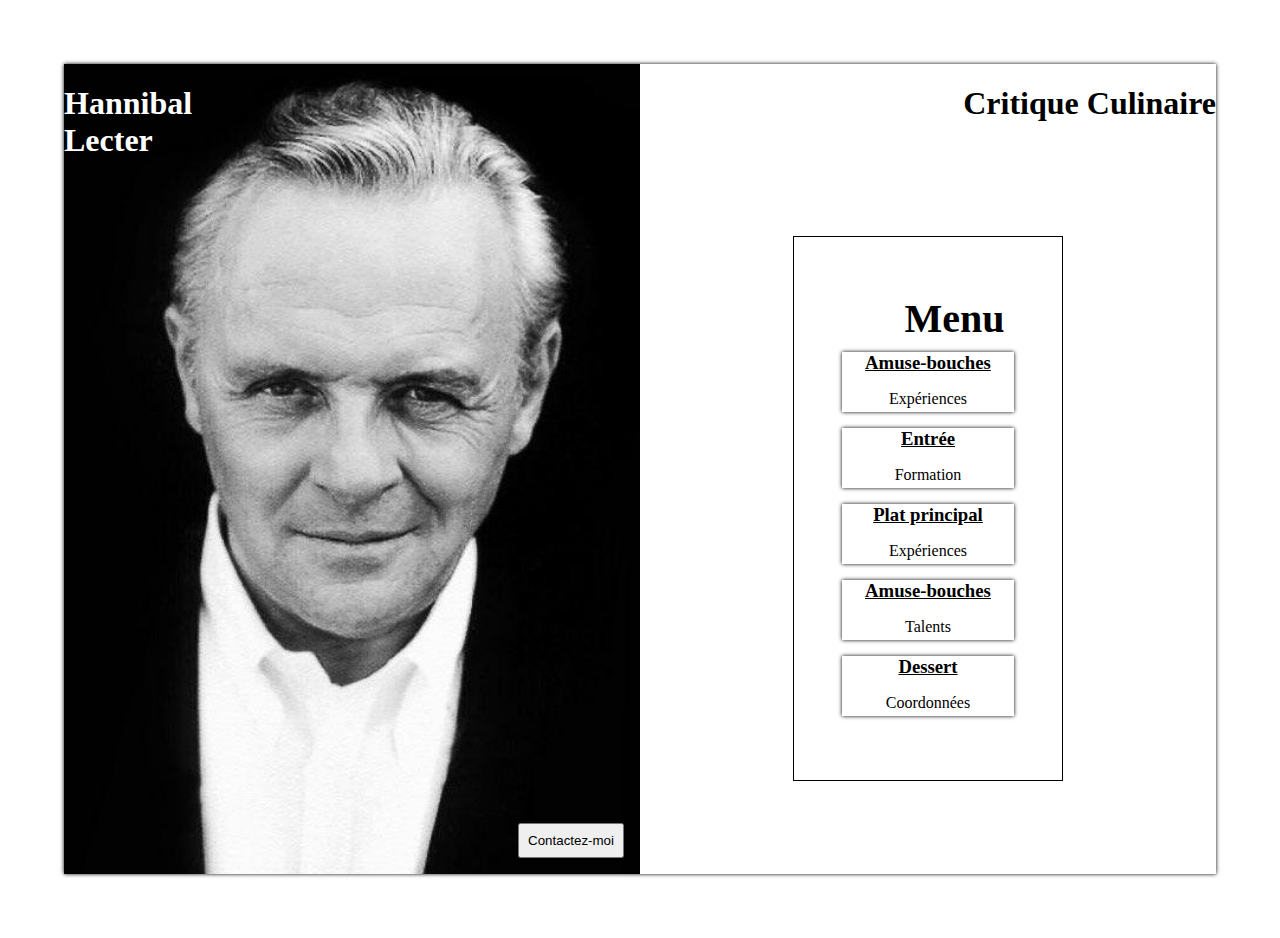
==== index.html @ bac74fbe "ajout page interet" ====
<!DOCTYPE html>
<html lang="en">

<head>
  <meta charset="UTF-8">
  <meta http-equiv="X-UA-Compatible" content="IE=edge">
  <meta name="viewport" content="width=device-width, initial-scale=1.0">
  <title>Hannibal Lecter</title>
  <link rel="stylesheet" href="/assets/css/style.css">

</head>

<body>
  <div class="container">

  <div class="picture">
    <h1>Hannibal<br>Lecter</h1>
    <button class="contact-button" type="button">Contactez-moi</button>
  </div>

  <div class="layer">
    <h1>Critique Culinaire</h1>
    <div class="plate"></div>
    <div class="menu">
      <ul id="menu">
        <h2>Menu</h2>
        <li>
          <h3>Amuse-bouches</h3>
          <p>Expériences</p>
        </li>
        <li>
          <h3>Entrée</h3>
          <p>Formation</p>
        </li>
        <li>
          <h3>Plat principal</h3>
          <p>Expériences</p>
        </li>
        <li>
          <h3>Amuse-bouches</h3>
          <p>Talents</p>
        </li>
        <li>
          <h3>Dessert</h3>
          <p>Coordonnées</p>
        </li>
      </ul>
    </div>

    <div class="social-media">

    </div>

  </div>
</div>
</body>

</html>
---- assets/css/style.css ----
:root {
    --primary-color: #A6A6A6;
    --secondary-color: #595959;
    --light-color: #D9D9D9;
    --dark-color: #121212;


    --font-title: ;
    --font-text: 'Times New Roman', Times, serif;

}

.container {
    display: flex;
    flex-direction: row;
    width: 90vw;
height: 90vh;
    margin: auto;
    margin-top: 4rem;
    margin-bottom: 4rem;

    box-shadow: 0 0 4px;

}

button {
    padding: 0.5rem;

}

.picture h1 {
    color: white;

}

.picture {
    background-image: url("/assets/photo/hannibal.jpg");
    background-repeat: no-repeat;
    background-position: center;
    background-size: cover;

    width: 50%;

    position: relative;
}

.contact-button {
    position: absolute;
    bottom: 1rem;
    right: 1rem;
}

.layer {
    display: flex;
    flex-direction: column;
    width: 50%;
}

#menu {


    list-style: none;
    margin: 0;
    padding: 0;
    


}

#menu li {
    text-align: center;
    box-shadow: 0 0 4px;

    height: 60px;
    margin-bottom: 1rem;;
}
.menu {

    width: 30%;
    margin: auto;

    padding: 3rem;
    border: 1px solid;
}

h2 {
    font-size: 40px;
    text-align: right;
    margin: 10px;
}

h3 {
    text-decoration: underline;
    margin: 0.5rem;

}

.layer h1 {
    text-align: right;
}

.social-media {
    flex-direction: row;
    align-items: right;
}
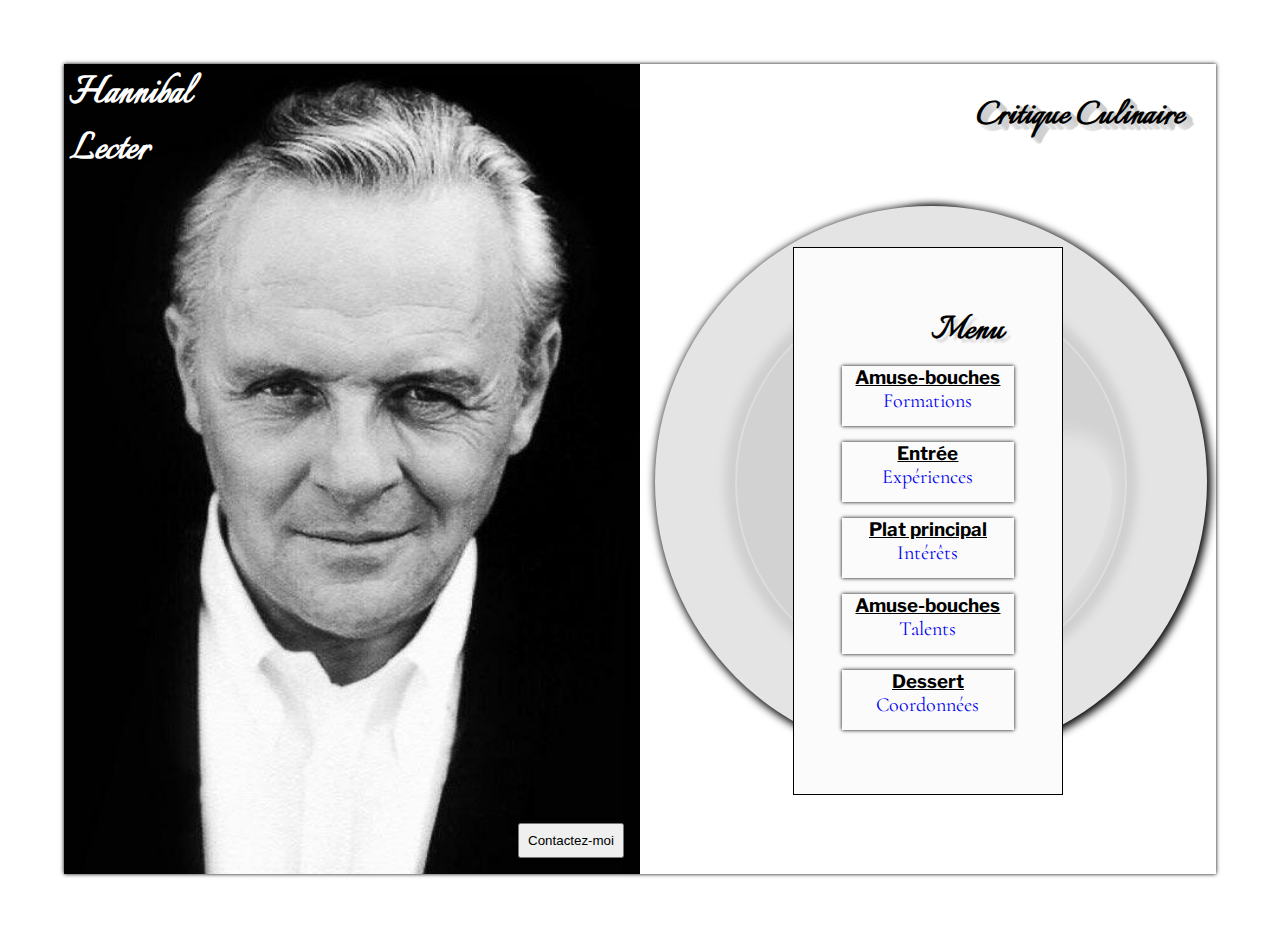
==== commit e7bb8ac3: "commit intial" ====
--- a/index.html
+++ b/index.html
@@ -5,54 +5,60 @@
   <meta charset="UTF-8">
   <meta http-equiv="X-UA-Compatible" content="IE=edge">
   <meta name="viewport" content="width=device-width, initial-scale=1.0">
-  <title>Hannibal Lecter</title>
-  <link rel="stylesheet" href="/assets/css/style.css">
+  <title>Hannibal Lecter se présente...</title>
+  <link rel="stylesheet" href="./assets/css/style.css">
+  <link rel="icon" type="image/png" href="assets/images/couteau.png">
+  <link href="https://fonts.googleapis.com/css2?family=Cormorant&family=Italianno&family=Libre+Franklin&display=swap"
+    rel="stylesheet" />
 
 </head>
 
 <body>
   <div class="container">
 
-  <div class="picture">
-    <h1>Hannibal<br>Lecter</h1>
-    <button class="contact-button" type="button">Contactez-moi</button>
-  </div>
-
-  <div class="layer">
-    <h1>Critique Culinaire</h1>
-    <div class="plate"></div>
-    <div class="menu">
-      <ul id="menu">
-        <h2>Menu</h2>
-        <li>
-          <h3>Amuse-bouches</h3>
-          <p>Expériences</p>
-        </li>
-        <li>
-          <h3>Entrée</h3>
-          <p>Formation</p>
-        </li>
-        <li>
-          <h3>Plat principal</h3>
-          <p>Expériences</p>
-        </li>
-        <li>
-          <h3>Amuse-bouches</h3>
-          <p>Talents</p>
-        </li>
-        <li>
-          <h3>Dessert</h3>
-          <p>Coordonnées</p>
-        </li>
-      </ul>
+    <div class="picture">
+      <h1>Hannibal<br>Lecter</h1>
+      <a href="formulaire.html"><button class="contact-button" type="button">Contactez-moi</button></a>
     </div>
 
-    <div class="social-media">
+    <div class="layer">
+      <h1>Critique Culinaire</h1>
+      <div class="plate"></div>
+      <div class="menu">
+        <ul id="menu">
+          <h2>Menu</h2>
+          <li>
+            <h3>Amuse-bouches</h3>
+            <a href="formation.html">Formations</a>
+          </li>
+          <li>
+            <h3>Entrée</h3>
+            <a href="experience.html">Expériences</a>
+          </li>
+          <li>
+            <h3>Plat principal</h3>
+            <a href="interets.html">Intérêts</a>
+          </li>
+          <li>
+            <h3>Amuse-bouches</h3>
+            <a href="talents.html">Talents</a>
+          </li>
+          <li>
+            <h3>Dessert</h3>
+            <a href="coordonnees.html">Coordonnées</a>
+          </li>
+        </ul>
+      </div>
+      <div class="plate">
+        <span class="inner_plate"></span>
+      </div>
+
+      <div class="social-media">
+
+      </div>
 
     </div>
-
   </div>
-</div>
 </body>
 
 </html>--- a/assets/css/style.css
+++ b/assets/css/style.css
@@ -5,8 +5,9 @@
     --dark-color: #121212;
 
 
-    --font-title: ;
-    --font-text: 'Times New Roman', Times, serif;
+    --font-mainTitle: "Italianno", cursive;
+    --font-title: "Cormorant", serif;
+    --font-text: "Libre Franklin", sans-serif;
 
 }
 
@@ -14,7 +15,7 @@
     display: flex;
     flex-direction: row;
     width: 90vw;
-height: 90vh;
+    height: 90vh;
     margin: auto;
     margin-top: 4rem;
     margin-bottom: 4rem;
@@ -30,11 +31,15 @@
 
 .picture h1 {
     color: white;
+    margin-left: 0.4rem;
+    margin-top: 0.1rem;
+    font-size: 45px;
+    font-family: var(--font-mainTitle);
 
 }
 
 .picture {
-    background-image: url("/assets/photo/hannibal.jpg");
+    background-image: url("../photo/hannibal.jpg");
     background-repeat: no-repeat;
     background-position: center;
     background-size: cover;
@@ -62,9 +67,6 @@
     list-style: none;
     margin: 0;
     padding: 0;
-    
-
-
 }
 
 #menu li {
@@ -72,34 +74,140 @@
     box-shadow: 0 0 4px;
 
     height: 60px;
-    margin-bottom: 1rem;;
-}
+    margin-bottom: 1rem;
+    ;
+}
+
 .menu {
 
     width: 30%;
     margin: auto;
-
+    background-color: #fbfbfb;
     padding: 3rem;
     border: 1px solid;
+}
+
+.menu p {
+    margin: 0;
 }
 
 h2 {
     font-size: 40px;
     text-align: right;
     margin: 10px;
+    font-family: var(--font-mainTitle);
+    text-shadow: 4px 4px 2px rgba(0, 0, 0, 0.12);
 }
 
 h3 {
     text-decoration: underline;
-    margin: 0.5rem;
-
+    margin: 0;
+    font-family: var(--font-text)
 }
 
 .layer h1 {
     text-align: right;
+    margin-right: 2rem;
+    font-size: 40px;
+    font-family: var(--font-mainTitle);
+    text-shadow: 1px 0px 1px #CCCCCC, 0px 1px 1px #EEEEEE, 2px 1px 1px #CCCCCC, 1px 2px 1px #EEEEEE, 3px 2px 1px #CCCCCC, 2px 3px 1px #EEEEEE, 4px 3px 1px #CCCCCC, 3px 4px 1px #EEEEEE, 5px 4px 1px #CCCCCC, 4px 5px 1px #EEEEEE, 6px 5px 1px #CCCCCC, 5px 6px 1px #EEEEEE, 7px 6px 1px #CCCCCC;
+
 }
 
 .social-media {
     flex-direction: row;
     align-items: right;
+}
+
+a {
+    font-family: var(--font-title);
+    font-size: 20px;
+    text-decoration: none;
+
+}
+
+/*---------------------------------------------ASSIETTE---------------------------------*/
+.plate {
+    position: relative;
+    display: inline-flex;
+    flex-direction: column;
+    height: fit-content;
+    width: fit-content;
+    background-color: #e4e4e4;
+    border-radius: 50%;
+    justify-content: center;
+    font-size: 15px;
+    box-shadow: 2px 2px 8px 2px #000;
+    padding: 80px;
+    margin: 20px;
+}
+
+.inner_plate {
+    align-self: center;
+    border-radius: 50%;
+    height: fit-content;
+    width: fit-content;
+    border: #dddddd solid 2px;
+    background-color: #d2d2d2;
+    font-size: 1rem;
+    box-shadow: 0 0 10px 10px #cfcfcf;
+    justify-content: center;
+    padding: 194px;
+    text-align: center;
+}
+
+.inner_plate img {
+    margin-top: 5px;
+    max-width: 100%;
+    max-height: 150px;
+    border-radius: 40%;
+    z-index: 1;
+    position: relative;
+    margin: 25px 2px;
+}
+
+.inner_plate h3 {
+    max-width: 250px;
+    padding: 0 15px;
+}
+
+.inner_plate::after {
+    content: "";
+    position: absolute;
+    background-color: #e3e3e3;
+    height: 40%;
+    width: 20%;
+    display: block;
+    border-radius: 50%;
+    transform: rotate(34deg);
+    right: 21%;
+    top: 42%;
+    font-size: inherit;
+    box-shadow: -0.6em 0.2em 1em 1em #e3e3e3;
+}
+
+/*-----------------------------------POSITION PLATE (jouer avec top et left .plate)-----------------------------*/
+
+.layer {
+    display: flex;
+    flex-direction: column;
+    width: 50%;
+    position: relative;
+}
+
+.menu {
+    width: 30%;
+    margin: auto;
+    padding: 3rem;
+    border: 1px solid;
+    position: relative;
+    z-index: 1;
+}
+
+.plate {
+    position: absolute;
+    top: 15%;
+    left: 47%;
+    transform: translateX(-50%);
+    z-index: 0;
 }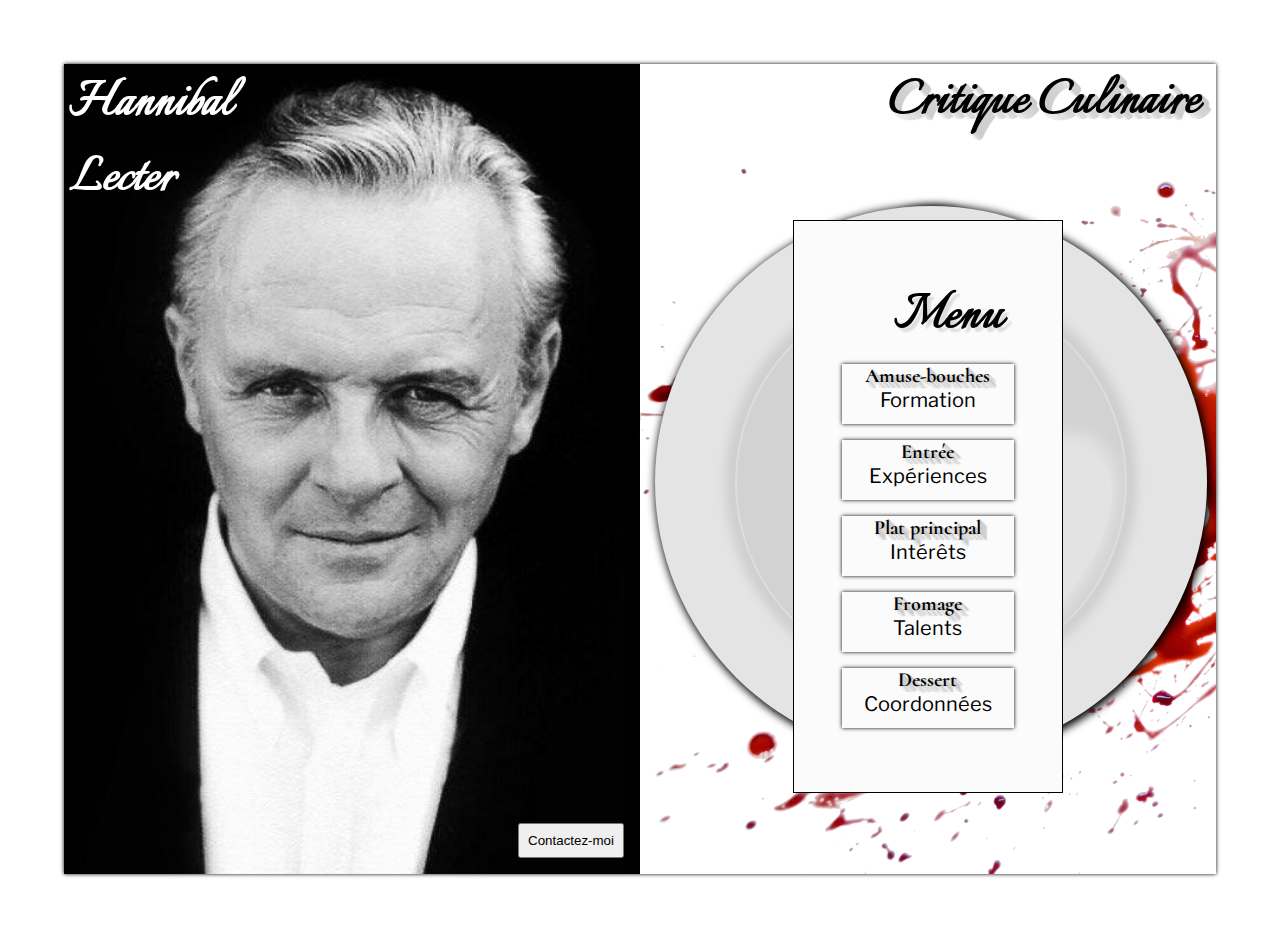
==== commit 7e69d270: "modification index.html style. et css" ====
--- a/index.html
+++ b/index.html
@@ -20,7 +20,6 @@
       <h1>Hannibal<br>Lecter</h1>
       <a href="formulaire.html"><button class="contact-button" type="button">Contactez-moi</button></a>
     </div>
-
     <div class="layer">
       <h1>Critique Culinaire</h1>
       <div class="plate"></div>
@@ -28,24 +27,109 @@
         <ul id="menu">
           <h2>Menu</h2>
           <li>
-            <h3>Amuse-bouches</h3>
-            <a href="formation.html">Formations</a>
+            <section id="formation">
+              <h1>Amuse-bouches</h1>
+
+              <a href="#more_formation">Formation</a>
+              <dialog id="more_formation">
+                <a class="close" href="#close">
+                  <svg xmlns="http://www.w3.org/2000/svg" width="16" height="16" fill="currentColor" class="bi bi-x-lg"
+                    viewBox="0 0 16 16">
+                    <path
+                      d="M2.146 2.854a.5.5 0 1 1 .708-.708L8 7.293l5.146-5.147a.5.5 0 0 1 .708.708L8.707 8l5.147 5.146a.5.5 0 0 1-.708.708L8 8.707l-5.146 5.147a.5.5 0 0 1-.708-.708L7.293 8 2.146 2.854Z" />
+                  </svg>
+                </a>
+                <h1>Amuse-bouches</h1>
+                <h2>Formation</h2>
+                <p>Lorem ipsum dolor sit amet consectetur adipisicing elit. Nulla facilis placeat nemo provident dolore
+                  repellat obcaecati harum enim deleniti distinctio ipsam modi tempora minus suscipit natus
+                  necessitatibus, fugiat quasi sit!</p>
+              </dialog>
+            </section>
           </li>
           <li>
-            <h3>Entrée</h3>
-            <a href="experience.html">Expériences</a>
+            <section id="experiences">
+              <h1>Entrée</h1>
+
+              <a href="#more_experiences">Expériences</a>
+              <dialog id="more_experiences">
+                <a class="close" href="#close">
+                  <svg xmlns="http://www.w3.org/2000/svg" width="16" height="16" fill="currentColor" class="bi bi-x-lg"
+                    viewBox="0 0 16 16">
+                    <path
+                      d="M2.146 2.854a.5.5 0 1 1 .708-.708L8 7.293l5.146-5.147a.5.5 0 0 1 .708.708L8.707 8l5.147 5.146a.5.5 0 0 1-.708.708L8 8.707l-5.146 5.147a.5.5 0 0 1-.708-.708L7.293 8 2.146 2.854Z" />
+                  </svg>
+                </a>
+                <h1>Entrée</h1>
+                <h2>Expériences</h2>
+                <p>Lorem ipsum dolor sit amet consectetur adipisicing elit. Nulla facilis placeat nemo provident dolore
+                  repellat obcaecati harum enim deleniti distinctio ipsam modi tempora minus suscipit natus
+                  necessitatibus, fugiat quasi sit!</p>
+              </dialog>
+            </section>
           </li>
           <li>
-            <h3>Plat principal</h3>
-            <a href="interets.html">Intérêts</a>
+            <section id="interets">
+              <h1>Plat principal</h1>
+
+              <a href="#more_interets">Intérêts</a>
+              <dialog id="more_interets">
+                <a class="close" href="#close">
+                  <svg xmlns="http://www.w3.org/2000/svg" width="16" height="16" fill="currentColor" class="bi bi-x-lg"
+                    viewBox="0 0 16 16">
+                    <path
+                      d="M2.146 2.854a.5.5 0 1 1 .708-.708L8 7.293l5.146-5.147a.5.5 0 0 1 .708.708L8.707 8l5.147 5.146a.5.5 0 0 1-.708.708L8 8.707l-5.146 5.147a.5.5 0 0 1-.708-.708L7.293 8 2.146 2.854Z" />
+                  </svg>
+                </a>
+                <h1>Plat principal</h1>
+                <h2>Intérêts</h2>
+                <p>Lorem ipsum dolor sit amet consectetur adipisicing elit. Nulla facilis placeat nemo provident dolore
+                  repellat obcaecati harum enim deleniti distinctio ipsam modi tempora minus suscipit natus
+                  necessitatibus, fugiat quasi sit!</p>
+              </dialog>
+            </section>
           </li>
           <li>
-            <h3>Amuse-bouches</h3>
-            <a href="talents.html">Talents</a>
+            <section id="talents">
+              <h1>Fromage</h1>
+
+              <a href="#more_talents">Talents</a>
+              <dialog id="more_talents">
+                <a class="close" href="#close">
+                  <svg xmlns="http://www.w3.org/2000/svg" width="16" height="16" fill="currentColor" class="bi bi-x-lg"
+                    viewBox="0 0 16 16">
+                    <path
+                      d="M2.146 2.854a.5.5 0 1 1 .708-.708L8 7.293l5.146-5.147a.5.5 0 0 1 .708.708L8.707 8l5.147 5.146a.5.5 0 0 1-.708.708L8 8.707l-5.146 5.147a.5.5 0 0 1-.708-.708L7.293 8 2.146 2.854Z" />
+                  </svg>
+                </a>
+                <h1>Fromage</h1>
+                <h2>Talents</h2>
+                <p>Lorem ipsum dolor sit amet consectetur adipisicing elit. Nulla facilis placeat nemo provident dolore
+                  repellat obcaecati harum enim deleniti distinctio ipsam modi tempora minus suscipit natus
+                  necessitatibus, fugiat quasi sit!</p>
+              </dialog>
+            </section>
           </li>
           <li>
-            <h3>Dessert</h3>
-            <a href="coordonnees.html">Coordonnées</a>
+            <section id="coordonnees">
+              <h1>Dessert</h1>
+
+              <a href="#more_coordonnees">Coordonnées</a>
+              <dialog id="more_coordonnees">
+                <a class="close" href="#close">
+                  <svg xmlns="http://www.w3.org/2000/svg" width="16" height="16" fill="currentColor" class="bi bi-x-lg"
+                    viewBox="0 0 16 16">
+                    <path
+                      d="M2.146 2.854a.5.5 0 1 1 .708-.708L8 7.293l5.146-5.147a.5.5 0 0 1 .708.708L8.707 8l5.147 5.146a.5.5 0 0 1-.708.708L8 8.707l-5.146 5.147a.5.5 0 0 1-.708-.708L7.293 8 2.146 2.854Z" />
+                  </svg>
+                </a>
+                <h1>Dessert</h1>
+                <h2>Coordonnées</h2>
+                <p>Lorem ipsum dolor sit amet consectetur adipisicing elit. Nulla facilis placeat nemo provident dolore
+                  repellat obcaecati harum enim deleniti distinctio ipsam modi tempora minus suscipit natus
+                  necessitatibus, fugiat quasi sit!</p>
+              </dialog>
+            </section>
           </li>
         </ul>
       </div>
--- a/assets/css/style.css
+++ b/assets/css/style.css
@@ -9,6 +9,11 @@
     --font-title: "Cormorant", serif;
     --font-text: "Libre Franklin", sans-serif;
 
+    --spacing: 0.5rem;
+    --spacing1: 1rem;
+    --spacing2: 2rem;
+    --spacing3: 4rem;
+
 }
 
 .container {
@@ -28,18 +33,22 @@
     padding: 0.5rem;
 
 }
+.contact-button:hover{
+    background-color: darkred;
+    color: var(--light-color);
+}
 
 .picture h1 {
     color: white;
     margin-left: 0.4rem;
     margin-top: 0.1rem;
-    font-size: 45px;
+    font-size: 60px;
     font-family: var(--font-mainTitle);
 
 }
 
 .picture {
-    background-image: url("../photo/hannibal.jpg");
+    background-image: url(/assets/photo/hannibal.jpg);
     background-repeat: no-repeat;
     background-position: center;
     background-size: cover;
@@ -48,6 +57,11 @@
 
     position: relative;
 }
+.picture:hover{
+    background-image: url(/assets/images/Sans-titre-1.jpg);
+   
+}
+
 
 .contact-button {
     position: absolute;
@@ -75,8 +89,8 @@
 
     height: 60px;
     margin-bottom: 1rem;
-    ;
-}
+}
+
 
 .menu {
 
@@ -85,6 +99,9 @@
     background-color: #fbfbfb;
     padding: 3rem;
     border: 1px solid;
+
+
+   
 }
 
 .menu p {
@@ -92,7 +109,7 @@
 }
 
 h2 {
-    font-size: 40px;
+    font-size: 60px;
     text-align: right;
     margin: 10px;
     font-family: var(--font-mainTitle);
@@ -100,18 +117,19 @@
 }
 
 h3 {
-    text-decoration: underline;
+
     margin: 0;
     font-family: var(--font-text)
 }
 
 .layer h1 {
     text-align: right;
-    margin-right: 2rem;
-    font-size: 40px;
+    margin-right: 1rem;
+    font-size: 60px;
     font-family: var(--font-mainTitle);
     text-shadow: 1px 0px 1px #CCCCCC, 0px 1px 1px #EEEEEE, 2px 1px 1px #CCCCCC, 1px 2px 1px #EEEEEE, 3px 2px 1px #CCCCCC, 2px 3px 1px #EEEEEE, 4px 3px 1px #CCCCCC, 3px 4px 1px #EEEEEE, 5px 4px 1px #CCCCCC, 4px 5px 1px #EEEEEE, 6px 5px 1px #CCCCCC, 5px 6px 1px #EEEEEE, 7px 6px 1px #CCCCCC;
-
+    margin-bottom: 0;
+    margin-top: 0;
 }
 
 .social-media {
@@ -193,6 +211,9 @@
     flex-direction: column;
     width: 50%;
     position: relative;
+    background-image: url(/assets/images/pngegg\ \(7\).png);
+    background-repeat: no-repeat;
+    background-size: cover;
 }
 
 .menu {
@@ -210,4 +231,131 @@
     left: 47%;
     transform: translateX(-50%);
     z-index: 0;
+}
+
+/*modal*/
+
+dialog {
+    min-height: 60vh;
+    max-height: 80vh;
+    box-shadow: 0 0 100vmax 100vmax rgba(0, 0, 0, 0.8);
+    overflow: auto;
+}
+
+
+dialog .close {
+    position: absolute;
+    top: 2rem;
+    right: 2rem;
+    text-decoration: none;
+}
+
+/*modal formation*/
+#more_formation:target {
+    position: fixed;
+    top: 100px;
+    margin: auto;
+    display: block;
+    width: 50%;
+}
+
+#formation>h1 {
+    margin: 0;
+    font-family: var(--font-title);
+    font-size: 20px;
+    text-align: center;
+}
+
+#formation>a {
+    color: #000;
+    font-family: var(--font-text);
+    font-size: 20px;
+}
+
+/*modal experiences*/
+#more_experiences:target {
+    position: fixed;
+    top: 100px;
+    margin: auto;
+    display: block;
+    width: 50%;
+}
+
+#experiences>h1 {
+    margin: 0;
+    font-family: var(--font-title);
+    font-size: 20px;
+    text-align: center;
+}
+
+#experiences>a {
+    color: #000;
+    font-family: var(--font-text);
+    font-size: 20px;
+}
+
+/*modal interets*/
+#more_interets:target {
+    position: fixed;
+    top: 100px;
+    margin: auto;
+    display: block;
+    width: 50%;
+}
+
+#interets>h1 {
+    margin: 0;
+    font-family: var(--font-title);
+    font-size: 20px;
+    text-align: center;
+}
+
+#interets>a {
+    color: #000;
+    font-family: var(--font-text);
+    font-size: 20px;
+}
+
+/*modal talents*/
+#more_talents:target {
+    position: fixed;
+    top: 100px;
+    margin: auto;
+    display: block;
+    width: 50%;
+}
+
+#talents>h1 {
+    margin: 0;
+    font-family: var(--font-title);
+    font-size: 20px;
+    text-align: center;
+}
+
+#talents>a {
+    color: #000;
+    font-family: var(--font-text);
+    font-size: 20px;
+}
+
+/*modal coordonnees*/
+#more_coordonnees:target {
+    position: fixed;
+    top: 100px;
+    margin: auto;
+    display: block;
+    width: 50%;
+}
+
+#coordonnees>h1 {
+    margin: 0;
+    font-family: var(--font-title);
+    font-size: 20px;
+    text-align: center;
+}
+
+#coordonnees>a {
+    color: #000;
+    font-family: var(--font-text);
+    font-size: 20px;
 }